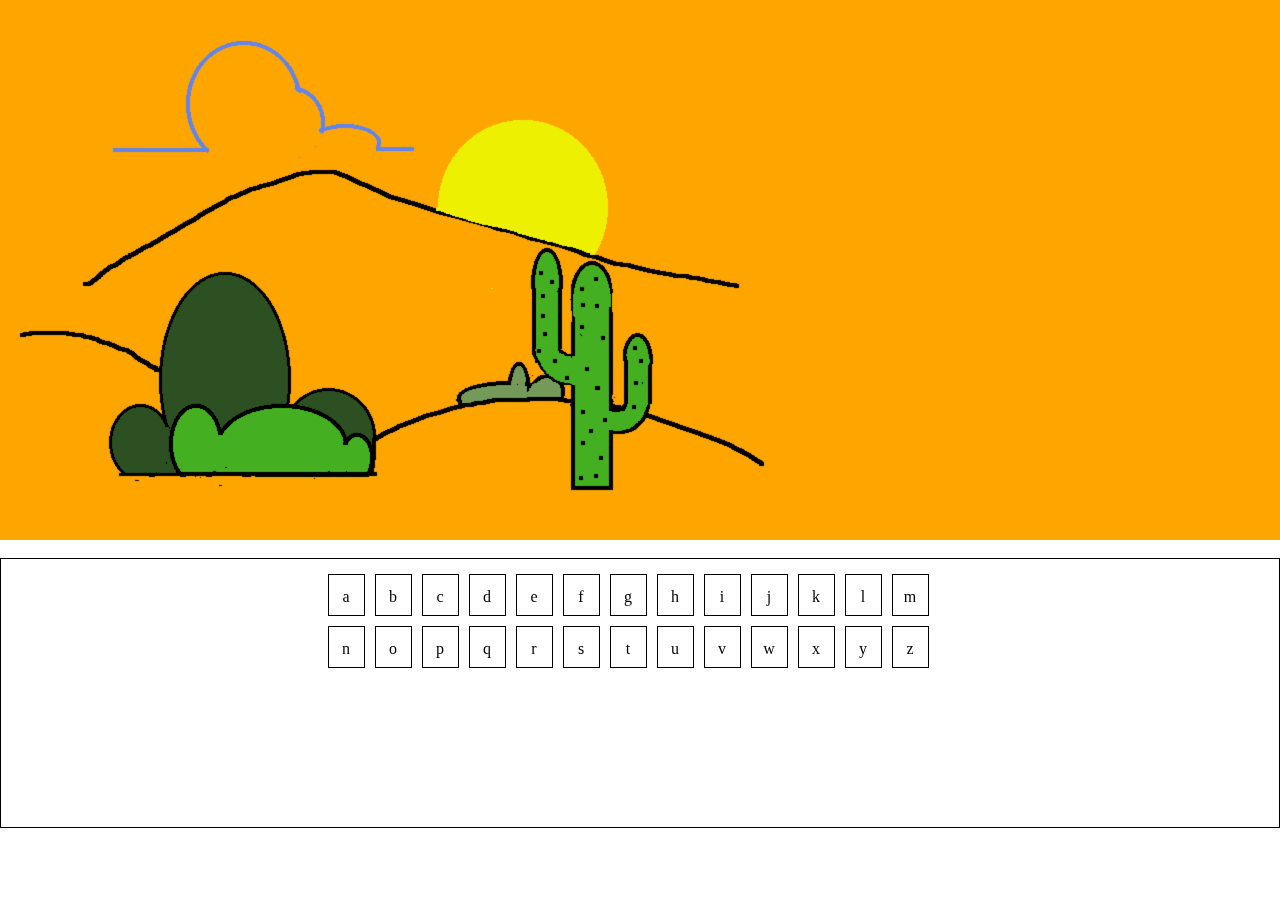
==== index.html @ 4d63a6eb "Tengo el canvas y el teclado en un grid" ====
﻿<!DOCTYPE html>
<html lang="es">  
  <head>    
    <title>Hangman</title>    
    <meta charset="UTF-8">
   	<link rel="stylesheet" href="css/reset.css">
	<link rel="stylesheet" href="css/style.css">
  </head>  
  
  <body> 
		<div class="div-master">
			<div class="div-canvas"> 
				<canvas id="screen" width="800" height="600"></canvas> 
			</div>
		
			<div class="div-teclado">
			</div>
		</div>
		
		<footer>
		</footer>
	
		<script src="js/game.js"></script>
		<script src="js/teclado.js"></script>
  </body>  
</html>
---- css/style.css ----
.buitre {
	height: 256px;
	width: 160px;
	background-image: url(../img/buitre.png);
	margin: 0 auto;
	animation: ave 1s steps(3) infinite;
}

@keyframes ave{
	0% {
		zoom:0.4;
		background-position: 0px;
	}
	
 	100% {
		zoom:0.4;
		background-position: -1200px;
	}
}

.hangman {
	height: 800px;
	width: 480px;
	background-image: url(../img/hangman.png);
	margin: 0 auto;
	animation: man 10s steps(14) infinite;
}

@keyframes man{
	0% {
		/* zoom:0.4; */
		background-position: 0px;
	}
	
 	100% {
		/* zoom:0.4; */
		background-position: -6720px;
	}
}

/* ----------------------------------- */
html {
	height:100%;
	width: 100%;
}

body {
	font-size: 1em;
	line-height: 1.5em;
	height:100%;
	width: 100%;
}

.div-master {
	height: 100%;
	display: grid;
	gap: 2%;
	grid-template-rows: 60% 30%;
}

.div-canvas {
	height: 100%;
	background: orange;
}

.div-teclado {
	border: solid 1px black;
	justify-content: center;
}

#alfabeto {
  margin:15px auto;
  padding:0;
  max-width: 625px;
}

#alfabeto li {
  float:left;
  width:35px;
  height:30px;
  text-align:center;
  cursor:pointer;
  margin: 0 10px 10px 0;
  padding-top:10px;
  border: solid 1px black;
}
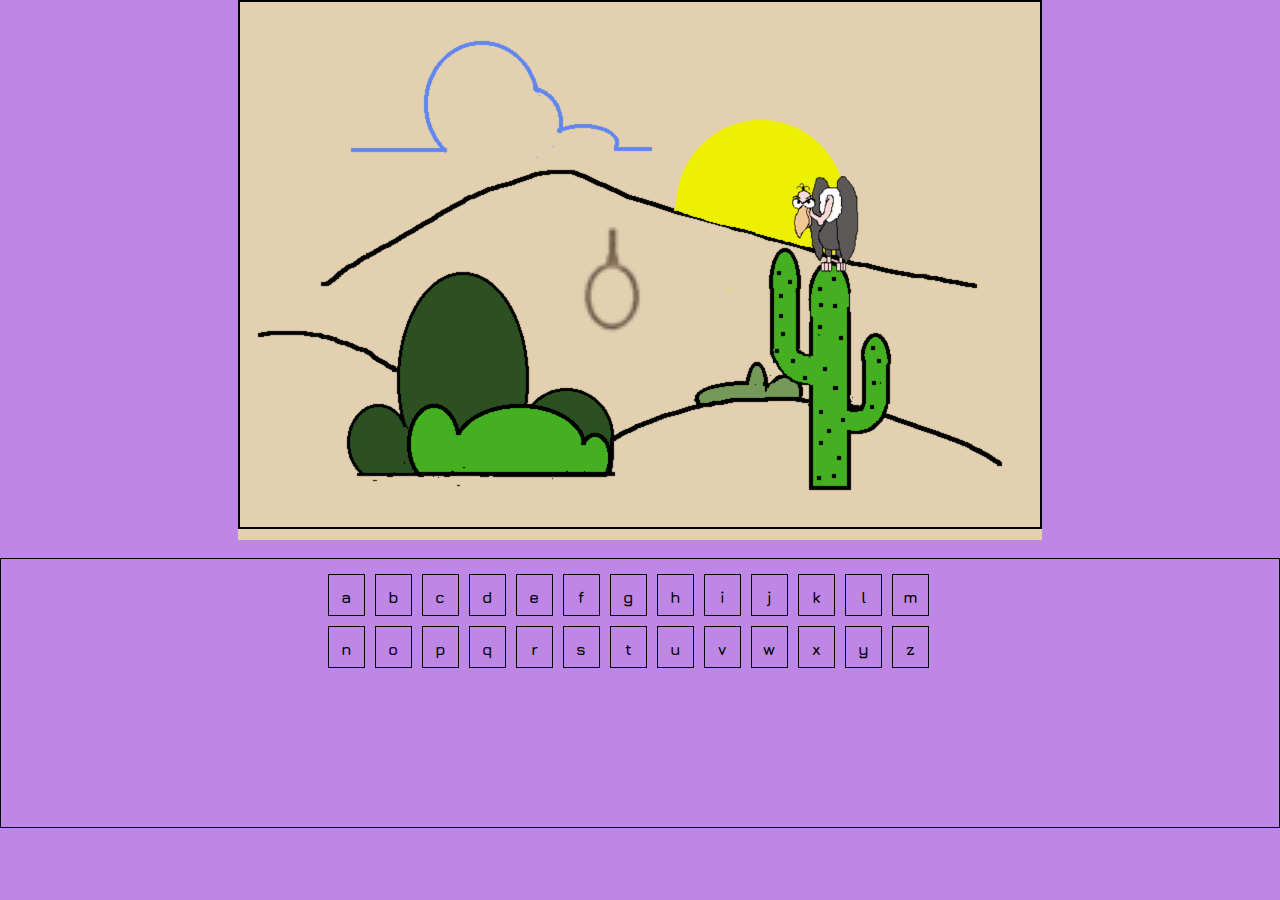
==== commit 292efb44: "Agreegue dos sprites en los sitios de la pantalla" ====
--- a/index.html
+++ b/index.html
@@ -3,6 +3,7 @@
   <head>    
     <title>Hangman</title>    
     <meta charset="UTF-8">
+	<link href="https://fonts.googleapis.com/css2?family=Jura:wght@500&display=swap" rel="stylesheet">
    	<link rel="stylesheet" href="css/reset.css">
 	<link rel="stylesheet" href="css/style.css">
   </head>  
@@ -10,7 +11,7 @@
   <body> 
 		<div class="div-master">
 			<div class="div-canvas"> 
-				<canvas id="screen" width="800" height="600"></canvas> 
+				<canvas id="screen" width="800" height="525"></canvas> 
 			</div>
 		
 			<div class="div-teclado">
--- a/css/style.css
+++ b/css/style.css
@@ -46,12 +46,14 @@
 
 body {
 	font-size: 1em;
+	font-family: 'Jura', sans-serif;
 	line-height: 1.5em;
 	height:100%;
 	width: 100%;
 }
 
 .div-master {
+	background: #BE86E5;
 	height: 100%;
 	display: grid;
 	gap: 2%;
@@ -60,7 +62,14 @@
 
 .div-canvas {
 	height: 100%;
-	background: orange;
+	padding: 0;
+    margin: auto;
+	background: #E2D0B1;
+	background-image: url(../img/fondo.png);
+}
+
+#screen {
+	border: 2px solid black;
 }
 
 .div-teclado {
@@ -69,18 +78,18 @@
 }
 
 #alfabeto {
-  margin:15px auto;
-  padding:0;
+  margin: 15px auto;
+  padding: 0;
   max-width: 625px;
 }
 
 #alfabeto li {
-  float:left;
-  width:35px;
-  height:30px;
-  text-align:center;
-  cursor:pointer;
+  float: left;
+  width: 35px;
+  height: 30px;
+  text-align: center;
+  cursor: pointer;
   margin: 0 10px 10px 0;
-  padding-top:10px;
+  padding-top: 10px;
   border: solid 1px black;
 }
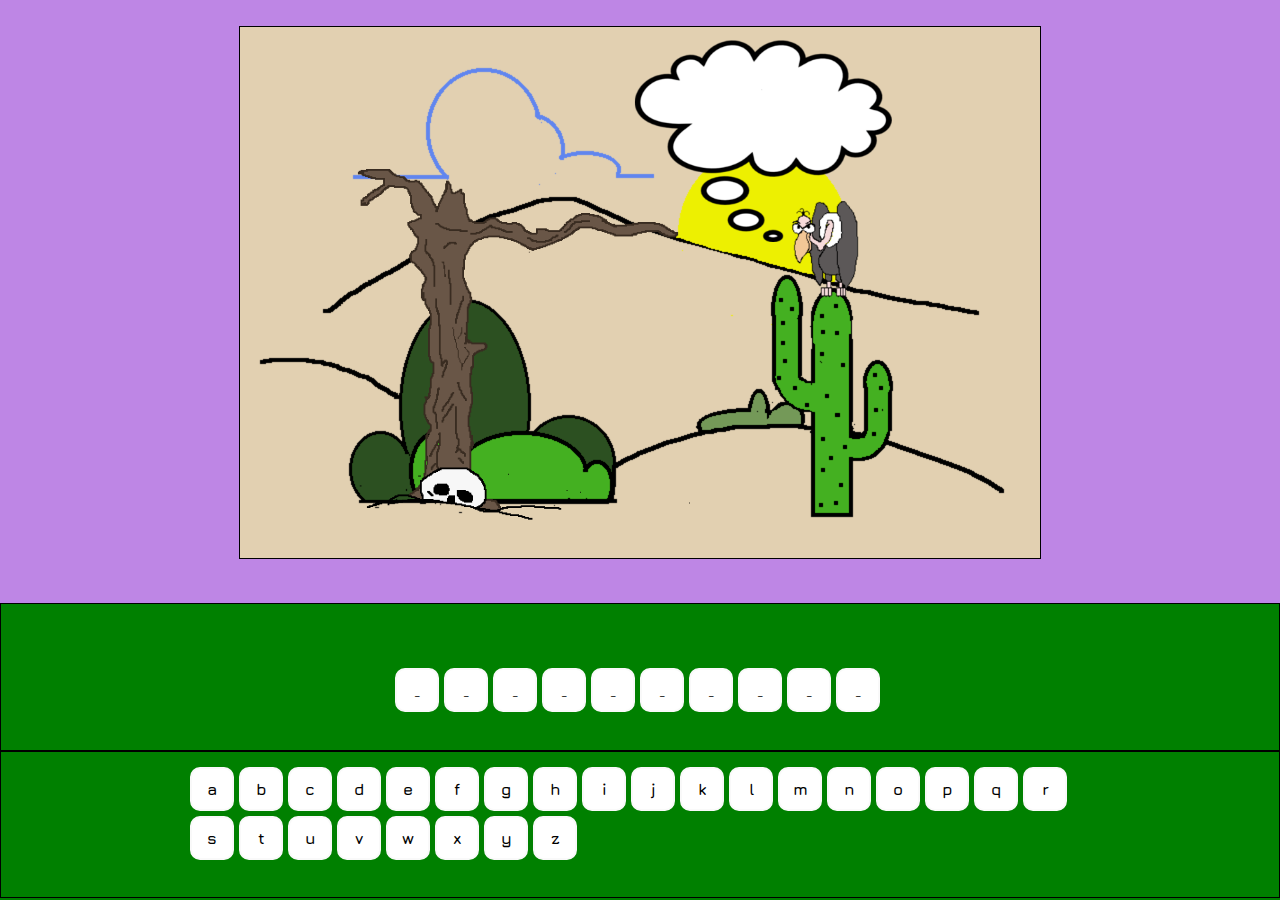
==== commit 2365bc5c: "se realizo la funcion de llenado de palabra" ====
--- a/index.html
+++ b/index.html
@@ -15,6 +15,10 @@
 			</div>
 		
 			<div class="div-teclado">
+				<div class="div-visor">
+				</div>
+				<div class="div-teclas">
+				</div>
 			</div>
 		</div>
 		
--- a/css/style.css
+++ b/css/style.css
@@ -56,40 +56,89 @@
 	background: #BE86E5;
 	height: 100%;
 	display: grid;
-	gap: 2%;
-	grid-template-rows: 60% 30%;
+	row-gap: 2%;
+	grid-template-rows: 65% 33%;
 }
 
 .div-canvas {
-	height: 100%;
 	padding: 0;
     margin: auto;
+	border: 1px solid black;
 	background: #E2D0B1;
 	background-image: url(../img/fondo.png);
 }
 
-#screen {
-	border: 2px solid black;
+.div-teclado {
+	height:100%;
+	background: green;
+	row-gap: 10%;
+    grid-template-rows: 45% 45%;
+	justify-content: center;
+	align-items: center;
 }
 
-.div-teclado {
-	border: solid 1px black;
-	justify-content: center;
+.div-visor {
+	height: 49%;
+	border: 1px solid black;
+}
+
+.div-teclas {
+	height: 49%;
+	border: 1px solid black;
 }
 
 #alfabeto {
-  margin: 15px auto;
-  padding: 0;
-  max-width: 625px;
+	margin:15px auto;
+	padding:0;
+	max-width:900px;
 }
 
+
 #alfabeto li {
+  /* display: inline-block; */
   float: left;
-  width: 35px;
-  height: 30px;
+  margin: 0 5px 5px 0;
+  width: 40px;
+  height: 40px;
+  line-height: 40px;
   text-align: center;
-  cursor: pointer;
-  margin: 0 10px 10px 0;
-  padding-top: 10px;
-  border: solid 1px black;
+  background: #fff;
+  border: 2px solid #f9f9f9;
+  border-radius: 10px;
 }
+
+
+#alfabeto li:hover {
+   position: relative;
+   top: 1px;
+   left: 1px;
+   border-color: #e5e5e5;
+   cursor: pointer;
+}
+
+#espacios {
+	display: flex;
+	margin-top: 5%;
+	justify-content: center;
+	align-items: center;
+}
+
+#espacios li {
+  float: left;
+  margin: 0 5px 5px 0;
+  width: 40px;
+  height: 40px;
+  line-height: 40px;
+  text-align: center;
+  background: #fff;
+  border: 2px solid #f9f9f9;
+  border-radius: 10px;
+}
+
+
+
+
+
+
+
+
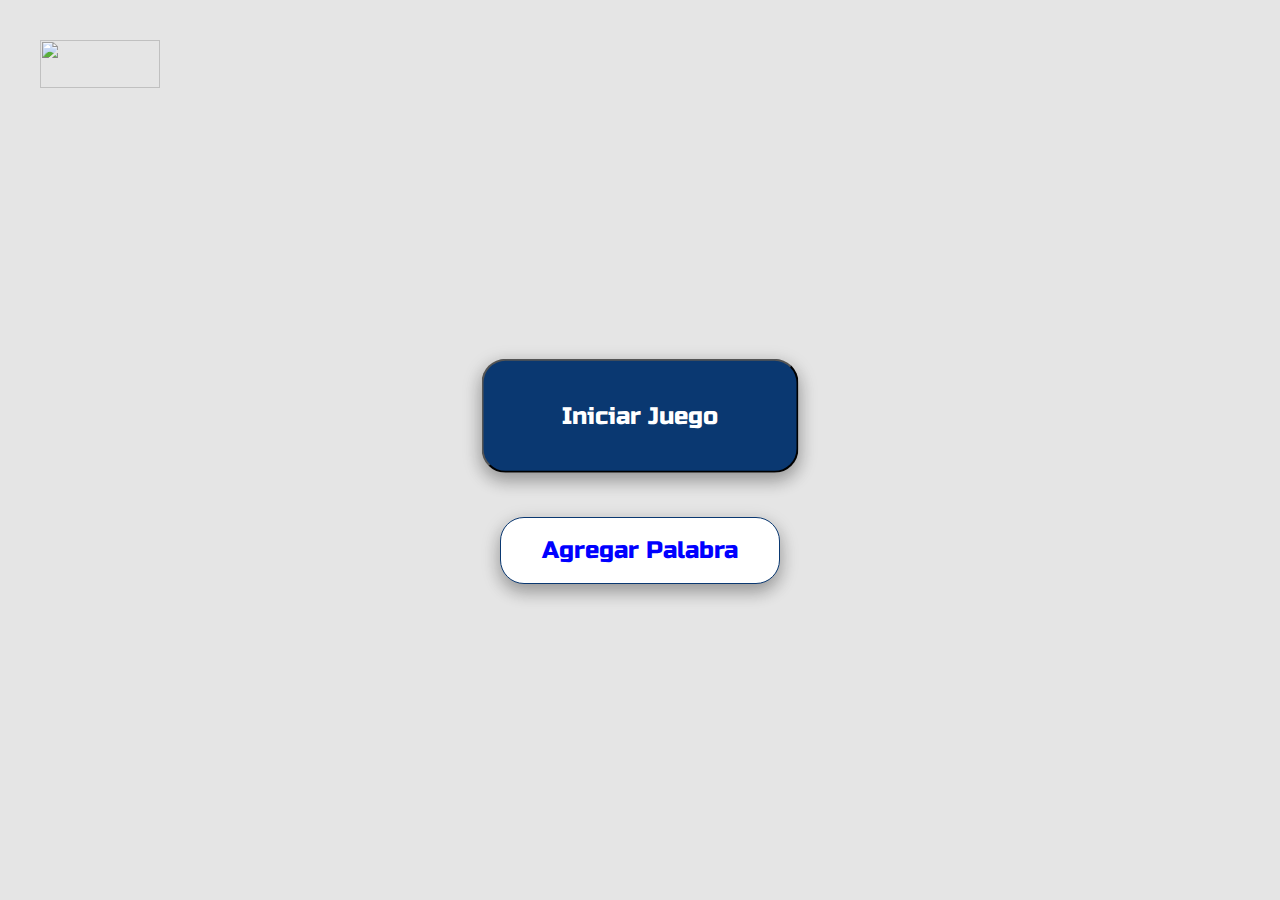
==== commit 82231e70: "se agrego pagina donde muestra las palabras guardadas" ====
--- a/index.html
+++ b/index.html
@@ -1,31 +1,14 @@
-﻿<!DOCTYPE html>
-<html lang="es">  
-  <head>    
-    <title>Hangman</title>    
-    <meta charset="UTF-8">
-	<link href="https://fonts.googleapis.com/css2?family=Jura:wght@500&display=swap" rel="stylesheet">
-   	<link rel="stylesheet" href="css/reset.css">
-	<link rel="stylesheet" href="css/style.css">
-  </head>  
-  
-  <body> 
-		<div class="div-master">
-			<div class="div-canvas"> 
-				<canvas id="screen" width="800" height="525"></canvas> 
-			</div>
-		
-			<div class="div-teclado">
-				<div class="div-visor">
-				</div>
-				<div class="div-teclas">
-				</div>
-			</div>
-		</div>
-		
-		<footer>
-		</footer>
-	
-		<script src="js/game.js"></script>
-		<script src="js/teclado.js"></script>
-  </body>  
+<!DOCTYPE html>
+<html>
+	<head>
+		<title>Page Title</title>
+		<link rel="stylesheet" href="css/reset.css">
+		<link href="https://fonts.googleapis.com/css2?family=Macondo&family=Russo+One&display=swap" rel="stylesheet">
+		<link rel="stylesheet" href="css/index.css">
+	</head>
+	<body>
+		<img class="logo" src="img/logo.png" >
+		<button class="button button1">Iniciar Juego</button>
+		<button class="button button2">Agregar Palabra</button>
+	</body>
 </html>--- a/css/index.css
+++ b/css/index.css
@@ -0,0 +1,62 @@
+
+body {
+	background: #E5E5E5;
+	
+	line-height: 1.5em;
+	height:100%;
+	width: 100%;	
+}
+
+.logo {
+	display: flex;
+	flex-direction: column;
+	align-items: flex-start;
+	padding: 0px;
+	gap: 40px;
+	position: absolute;
+	width: 120px;
+	height: 48px;
+	left: 40px;
+	top: 40px;	
+}
+
+.button {
+	font-family: 'Russo One', sans-serif;
+	font-size: 1.5em;
+	text-align: center;
+	border-radius: 24px;
+	position: absolute;
+}
+
+.button1 {
+	width: 317px;
+	height: 114px;
+	top: 50%;
+	left: 50%;
+	transform: translate(-50%, -80%);
+	background: #0A3871;
+	color: white;
+	background-color: #0A3871;
+	box-shadow: 0 8px 16px 0 rgba(0,0,0,0.2), 0 6px 20px 0 rgba(0,0,0,0.19);
+}
+
+.button2 {
+	box-sizing: border-box;
+	width: 280px;
+	height: 67px;
+	top: 50%;
+	left: 50%;
+	transform: translate(-50%, 100%);
+	border: 1px solid #0A3871;
+	color: blue;
+	background-color: #FFFFFF;
+	box-shadow: 0 8px 16px 0 rgba(0,0,0,0.2), 0 6px 20px 0 rgba(0,0,0,0.19);	
+}
+
+.button1:hover {
+  box-shadow: 0 12px 16px 0 rgba(0,0,0,0.24),0 17px 50px 0 rgba(0,0,0,0.19);
+}
+
+.button2:hover {
+  box-shadow: 0 12px 16px 0 rgba(0,0,0,0.24),0 17px 50px 0 rgba(0,0,0,0.19);
+}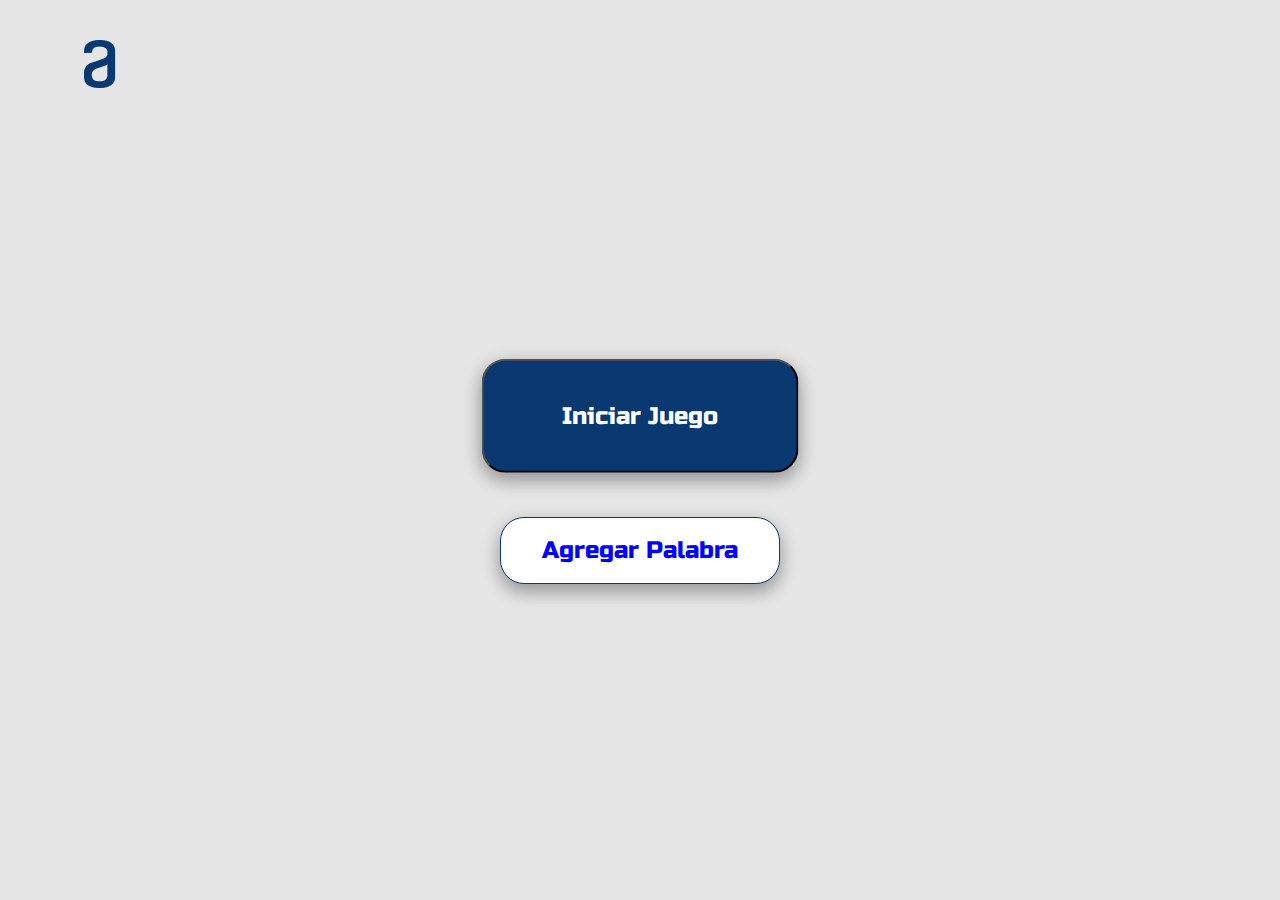
==== commit 327dca69: "se cambio el nombre del archivo logo" ====
--- a/index.html
+++ b/index.html
@@ -1,14 +1,25 @@
 <!DOCTYPE html>
 <html>
 	<head>
-		<title>Page Title</title>
+		<title>Hangman</title>
 		<link rel="stylesheet" href="css/reset.css">
 		<link href="https://fonts.googleapis.com/css2?family=Macondo&family=Russo+One&display=swap" rel="stylesheet">
 		<link rel="stylesheet" href="css/index.css">
 	</head>
 	<body>
-		<img class="logo" src="img/logo.png" >
-		<button class="button button1">Iniciar Juego</button>
-		<button class="button button2">Agregar Palabra</button>
+		<img class="logo" src="img/Logo.png" >
+		<a href="juego.html">
+		<button class="button button1">Iniciar Juego</button> </a>
+		<a href="save.html">
+		<button class="button button2">Agregar Palabra</button></a>
+		
+		<script>
+			let palabrasAdivinar = ["MANZANA","HIELO","ROBOT","ZAPATO","EDIFICIO","SILLA","CEBOLLA"];
+			let palabrasMemoria = JSON.parse(localStorage.getItem("palabrasAdivinar"));
+			if(palabrasMemoria == null) {
+				localStorage.setItem("palabrasAdivinar",JSON.stringify(palabrasAdivinar));
+			}
+		</script>
+		
 	</body>
 </html>--- a/css/index.css
+++ b/css/index.css
@@ -1,7 +1,6 @@
 
 body {
 	background: #E5E5E5;
-	
 	line-height: 1.5em;
 	height:100%;
 	width: 100%;	
